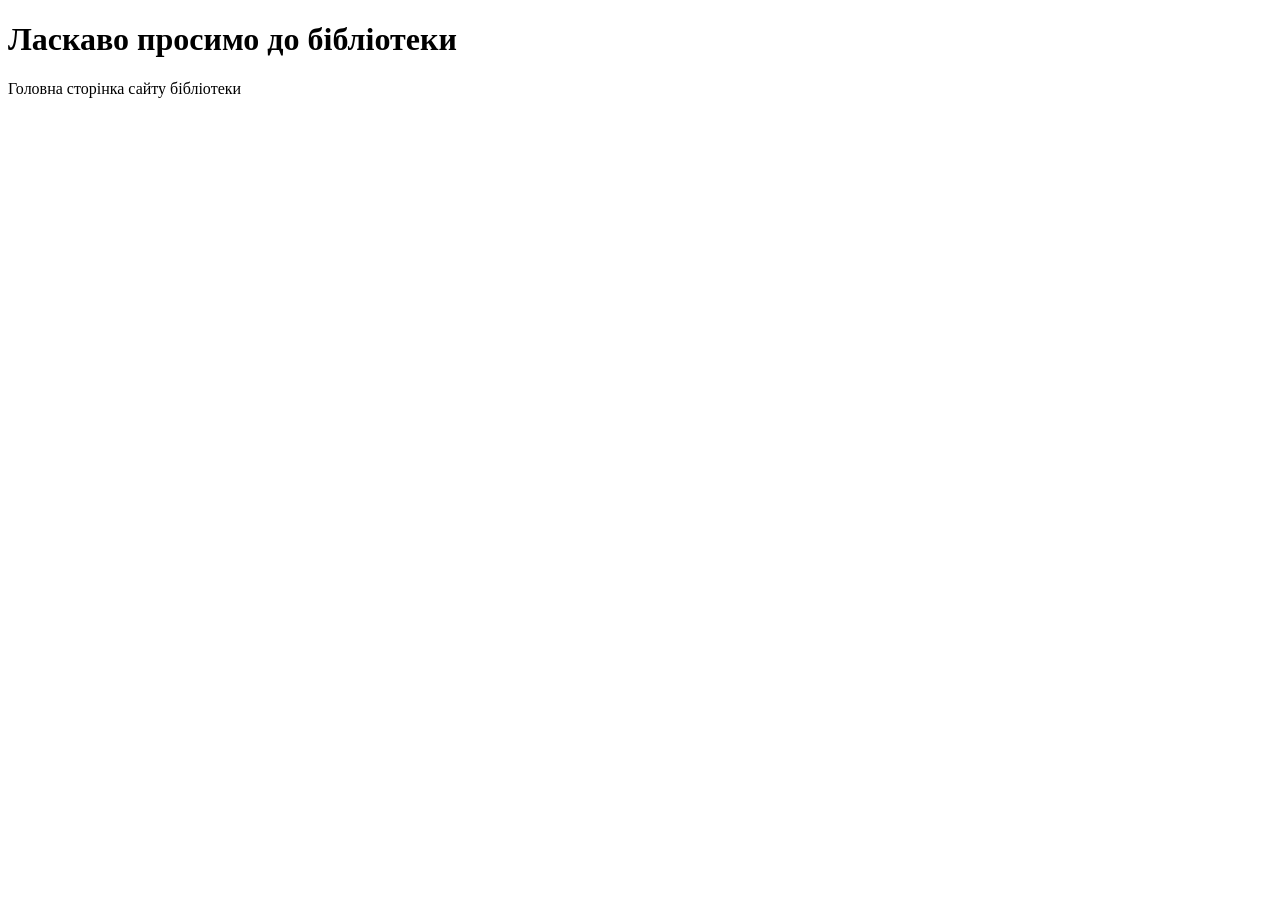
==== index.html @ f1819537 "Lab1" ====
<!DOCTYPE html>
<html lang="uk"></html>
<head>
    <meta charset="UTF-8">
    <title>Бібліотека</title>
    <meta name="author" content="Vlada Sakharova">
</head>
<body>
    <h1>Ласкаво просимо до бібліотеки</h1>
    <p>Головна сторінка сайту бібліотеки</p>

</body>
</html>
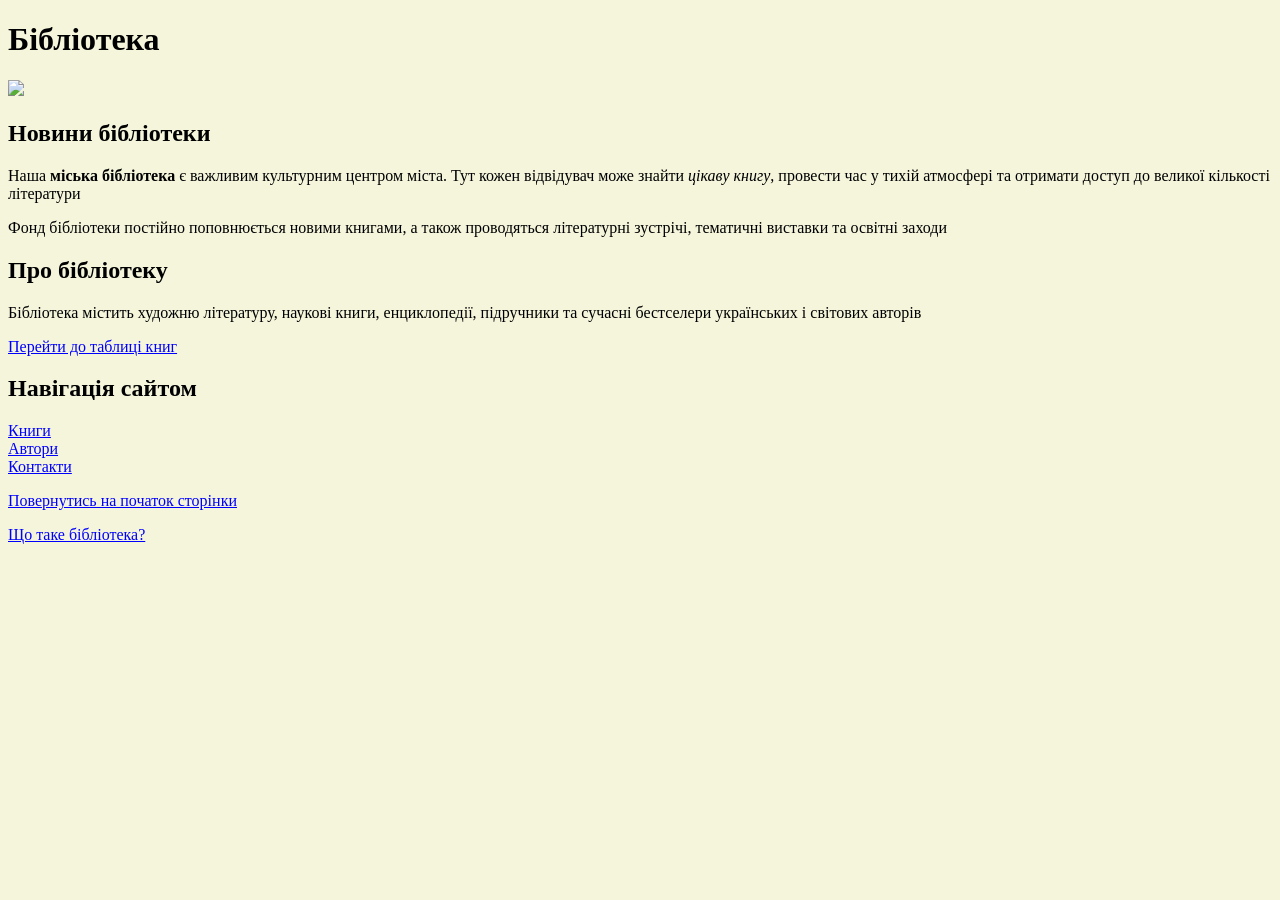
==== commit 4d1db28b: "Лабораторна робота №2" ====
--- a/index.html
+++ b/index.html
@@ -1,13 +1,39 @@
 <!DOCTYPE html>
-<html lang="uk"></html>
+<html>
 <head>
-    <meta charset="UTF-8">
-    <title>Бібліотека</title>
-    <meta name="author" content="Vlada Sakharova">
+<meta charset="UTF-8">
+<title>Бібліотека</title>
 </head>
-<body>
-    <h1>Ласкаво просимо до бібліотеки</h1>
-    <p>Головна сторінка сайту бібліотеки</p>
+
+<body bgcolor="#f5f5dc" link="blue" vlink="purple" alink="red">
+
+<h1 id="top">Бібліотека</h1>
+
+<img src="https://miro.medium.com/1*6Jp3vJWe7VFlFHZ9WhSJng.jpeg" width="600">
+
+<h2>Новини бібліотеки</h2>
+
+<p>Наша <b>міська бібліотека</b> є важливим культурним центром міста. Тут кожен відвідувач може знайти <i>цікаву книгу</i>, провести час у тихій атмосфері
+та отримати доступ до великої кількості літератури</p>
+
+<p>Фонд бібліотеки постійно поповнюється новими книгами, а також проводяться літературні зустрічі, тематичні виставки та освітні заходи</p>
+
+<h2 id="about">Про бібліотеку</h2>
+
+<p>Бібліотека містить художню літературу, наукові книги, енциклопедії, підручники та сучасні бестселери українських і світових авторів</p>
+
+<a href="books.html#tablebooks">Перейти до таблиці книг</a>
+
+<h2>Навігація сайтом</h2>
+
+<p>
+<a href="books.html">Книги</a><br>
+<a href="authors.html">Автори</a><br>
+<a href="contacts.html">Контакти</a>
+</p>
+
+<p><a href="#top">Повернутись на початок сторінки</a></p>
+<p><a href="https://uk.wikipedia.org/wiki/Бібліотека" target="_blank">Що таке бібліотека?</a></p>
 
 </body>
 </html>
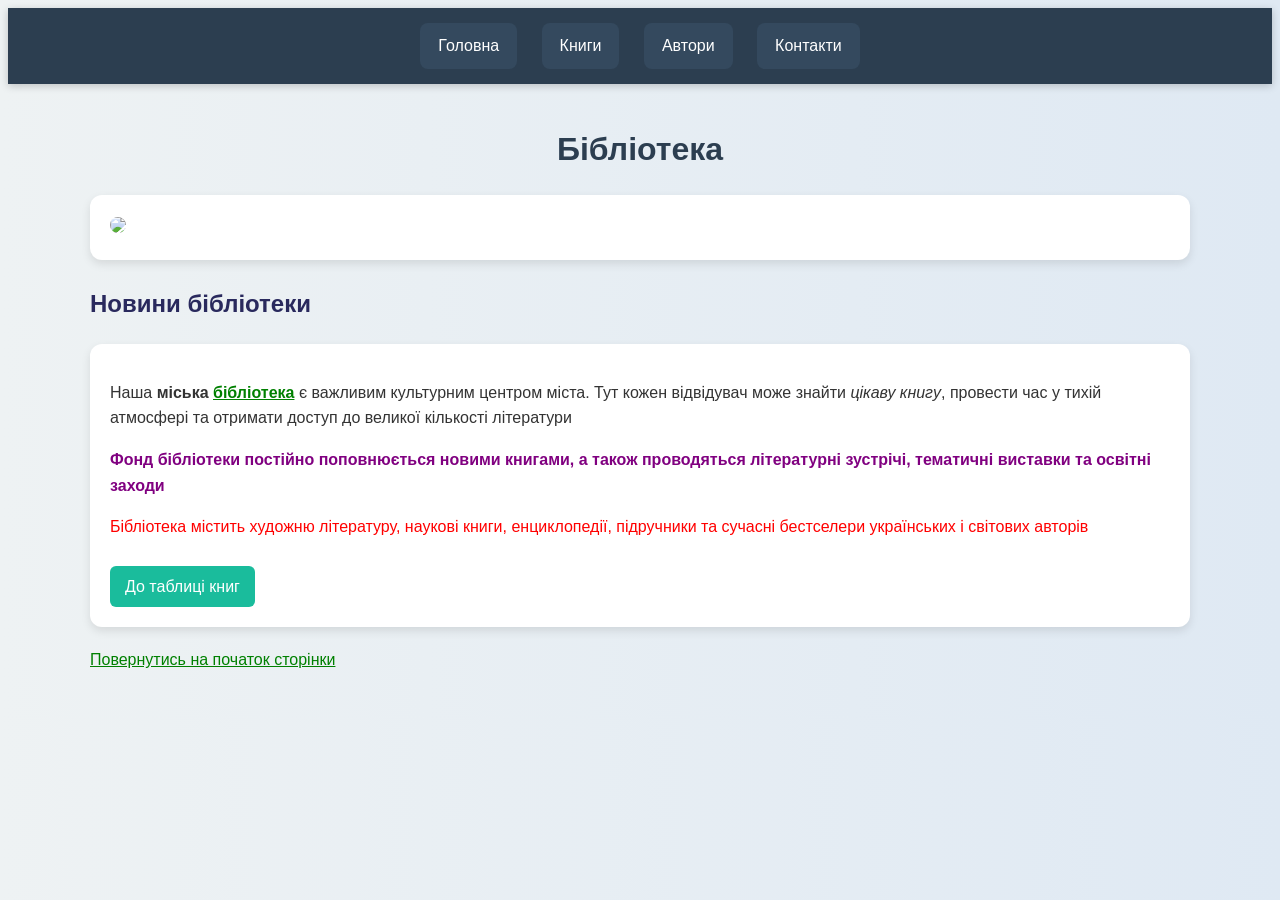
==== commit 80a79660: "Лабораторна робота №3" ====
--- a/index.html
+++ b/index.html
@@ -3,37 +3,43 @@
 <head>
 <meta charset="UTF-8">
 <title>Бібліотека</title>
+<link rel="stylesheet" href="style.css">
+
+<style>
+a {
+    color: green;
+}
+</style>
+
 </head>
 
-<body bgcolor="#f5f5dc" link="blue" vlink="purple" alink="red">
+<body link="blue" vlink="purple" alink="red">
+
+<div class="navbar">
+    <a href="index.html">Головна</a>
+    <a href="books.html">Книги</a>
+    <a href="authors.html">Автори</a>
+    <a href="contacts.html">Контакти</a>
+</div>
+
+<div class="container">
 
 <h1 id="top">Бібліотека</h1>
 
-<img src="https://miro.medium.com/1*6Jp3vJWe7VFlFHZ9WhSJng.jpeg" width="600">
+<div class="card">
+<img src="https://miro.medium.com/1*6Jp3vJWe7VFlFHZ9WhSJng.jpeg">
+</div>
 
 <h2>Новини бібліотеки</h2>
 
-<p>Наша <b>міська бібліотека</b> є важливим культурним центром міста. Тут кожен відвідувач може знайти <i>цікаву книгу</i>, провести час у тихій атмосфері
-та отримати доступ до великої кількості літератури</p>
-
-<p>Фонд бібліотеки постійно поповнюється новими книгами, а також проводяться літературні зустрічі, тематичні виставки та освітні заходи</p>
-
-<h2 id="about">Про бібліотеку</h2>
-
-<p>Бібліотека містить художню літературу, наукові книги, енциклопедії, підручники та сучасні бестселери українських і світових авторів</p>
-
-<a href="books.html#tablebooks">Перейти до таблиці книг</a>
-
-<h2>Навігація сайтом</h2>
-
-<p>
-<a href="books.html">Книги</a><br>
-<a href="authors.html">Автори</a><br>
-<a href="contacts.html">Контакти</a>
-</p>
+<div class="card">
+<p>Наша <b>міська <a href="https://uk.wikipedia.org/wiki/Бібліотека" target="_blank">бібліотека</a></b> є важливим культурним центром міста. Тут кожен відвідувач може знайти <i>цікаву книгу</i>, провести час у тихій атмосфері та отримати доступ до великої кількості літератури</p>
+<p style="color: purple; font-weight: bold;"> Фонд бібліотеки постійно поповнюється новими книгами, а також проводяться літературні зустрічі, тематичні виставки та освітні заходи</p>
+<p class="highlight">Бібліотека містить художню літературу, наукові книги, енциклопедії, підручники та сучасні бестселери українських і світових авторів</p>
+<a class="btn" href="books.html#tablebooks">До таблиці книг</a>
+</div>
 
 <p><a href="#top">Повернутись на початок сторінки</a></p>
-<p><a href="https://uk.wikipedia.org/wiki/Бібліотека" target="_blank">Що таке бібліотека?</a></p>
 
 </body>
 </html>
--- a/style.css
+++ b/style.css
@@ -0,0 +1,130 @@
+body {
+    font-family: 'Segoe UI', Arial, sans-serif;
+    background: linear-gradient(to right, #eef2f3, #dfe9f3);
+    color: #333;
+    line-height: 1.6;
+}
+
+.container {
+    width: 90%;
+    max-width: 1100px;
+    margin: auto;
+    padding: 20px;
+}
+/*Навігація*/
+.navbar {
+    background: #2c3e50;
+    padding: 15px;
+    text-align: center;
+    box-shadow: 0 2px 8px rgba(0,0,0,0.2);
+}
+
+.navbar a {
+    color: white;
+    text-decoration: none;
+    margin: 0 10px;
+    padding: 10px 18px;
+    background: #34495e;
+    border-radius: 8px;
+    transition: 0.3s;
+    display: inline-block;
+}
+
+.navbar a:hover {
+    background: #1abc9c;
+    transform: translateY(-2px);
+}
+/*Заголовки*/
+h1 {
+    text-align: center;
+    margin: 20px 0;
+    color: #2c3e50;
+}
+
+h2 {
+    margin-top: 25px;
+    color: #29295d;
+}
+
+.card {
+    background: white;
+    padding: 20px;
+    margin: 20px 0;
+    border-radius: 12px;
+    box-shadow: 0 4px 10px rgba(0,0,0,0.1);
+}
+
+img {
+    max-width: 100%;
+    border-radius: 10px;
+}
+
+a {
+    color: #2980b9;
+}
+
+a:hover {
+    color: #e74c3c;
+}
+
+ul, ol, dl {
+    margin: 15px 0;
+    padding-left: 20px;
+}
+
+ul {
+    list-style: square;
+}
+
+ol {
+    list-style: upper-roman;
+}
+
+#tablebooks {
+    color: rgb(60, 25, 74);
+}
+/*Таблиці*/
+table {
+    width: 100%;
+    border-collapse: collapse;
+    margin-top: 20px;
+    background: white;
+    border-radius: 10px;
+    overflow: hidden;
+}
+
+th {
+    background: #3498db;
+    color: white;
+    padding: 10px;
+}
+
+td {
+    padding: 10px;
+    text-align: center;
+}
+
+tr:nth-child(even) {
+    background: #f2f2f2;
+}
+
+/*Кнопки*/
+.btn {
+    display: inline-block;
+    margin-top: 10px;
+    padding: 8px 15px;
+    background: #1abc9c;
+    color: white;
+    border-radius: 6px;
+    text-decoration: none;
+    transition: 0.3s;
+}
+
+.btn:hover {
+    background: #16a085;
+}
+
+/*Important*/
+.highlight {
+    color: red !important;
+}
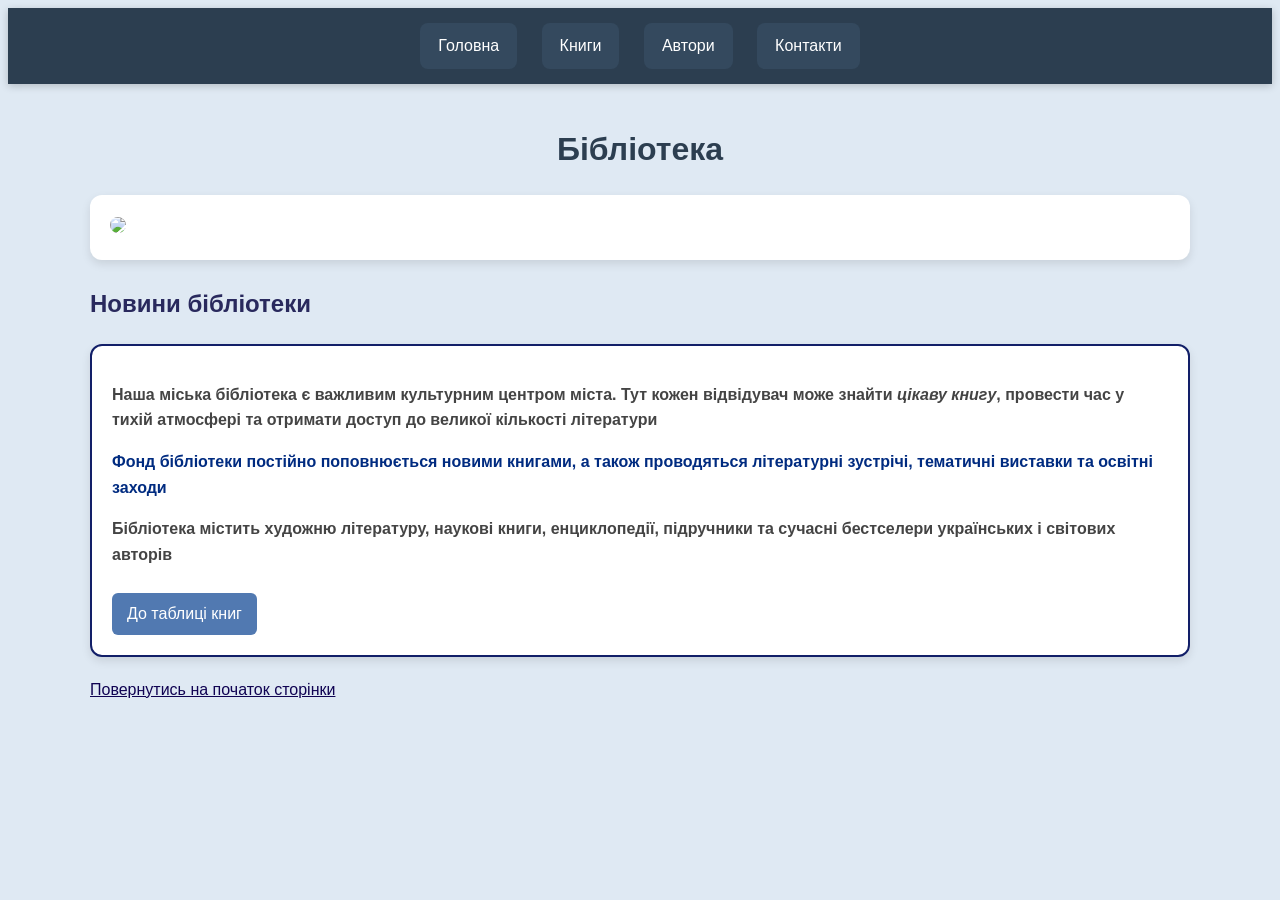
==== commit b8bc275b: "Лабораторна робота №4" ====
--- a/index.html
+++ b/index.html
@@ -7,13 +7,13 @@
 
 <style>
 a {
-    color: green;
+    color: rgb(16, 3, 82);
 }
 </style>
 
 </head>
 
-<body link="blue" vlink="purple" alink="red">
+<body>
 
 <div class="navbar">
     <a href="index.html">Головна</a>
@@ -33,9 +33,9 @@
 <h2>Новини бібліотеки</h2>
 
 <div class="card">
-<p>Наша <b>міська <a href="https://uk.wikipedia.org/wiki/Бібліотека" target="_blank">бібліотека</a></b> є важливим культурним центром міста. Тут кожен відвідувач може знайти <i>цікаву книгу</i>, провести час у тихій атмосфері та отримати доступ до великої кількості літератури</p>
-<p style="color: purple; font-weight: bold;"> Фонд бібліотеки постійно поповнюється новими книгами, а також проводяться літературні зустрічі, тематичні виставки та освітні заходи</p>
-<p class="highlight">Бібліотека містить художню літературу, наукові книги, енциклопедії, підручники та сучасні бестселери українських і світових авторів</p>
+<p>Наша <b>міська бібліотека</b> є важливим культурним центром міста. Тут кожен відвідувач може знайти <i>цікаву книгу</i>, провести час у тихій атмосфері та отримати доступ до великої кількості літератури</p>
+<p style="color: rgb(0, 43, 128); font-weight: bold;"> Фонд бібліотеки постійно поповнюється новими книгами, а також проводяться літературні зустрічі, тематичні виставки та освітні заходи</p>
+<p>Бібліотека містить художню літературу, наукові книги, енциклопедії, підручники та сучасні бестселери українських і світових авторів</p>
 <a class="btn" href="books.html#tablebooks">До таблиці книг</a>
 </div>
 
--- a/style.css
+++ b/style.css
@@ -1,6 +1,6 @@
 body {
     font-family: 'Segoe UI', Arial, sans-serif;
-    background: linear-gradient(to right, #eef2f3, #dfe9f3);
+    background: #dfe9f3;
     color: #333;
     line-height: 1.6;
 }
@@ -31,7 +31,7 @@
 }
 
 .navbar a:hover {
-    background: #1abc9c;
+    background: #8bd8f7;
     transform: translateY(-2px);
 }
 /*Заголовки*/
@@ -64,7 +64,7 @@
 }
 
 a:hover {
-    color: #e74c3c;
+    color: #150d46;
 }
 
 ul, ol, dl {
@@ -81,7 +81,7 @@
 }
 
 #tablebooks {
-    color: rgb(60, 25, 74);
+    color: rgb(24, 10, 74);
 }
 /*Таблиці*/
 table {
@@ -113,7 +113,7 @@
     display: inline-block;
     margin-top: 10px;
     padding: 8px 15px;
-    background: #1abc9c;
+    background: #5179b1;
     color: white;
     border-radius: 6px;
     text-decoration: none;
@@ -121,10 +121,24 @@
 }
 
 .btn:hover {
-    background: #16a085;
+    background: #3cb3d7;
 }
 
 /*Important*/
 .highlight {
     color: red !important;
-}+}
+
+.card p {
+    font-size: 16px;
+    font-weight: bold;
+    color: #444;
+}
+
+.card > table {
+    box-shadow: 0 0 10px rgba(0,0,0,0.5);
+}
+
+h2 + .card {
+    border: 2px solid #121f68;
+}
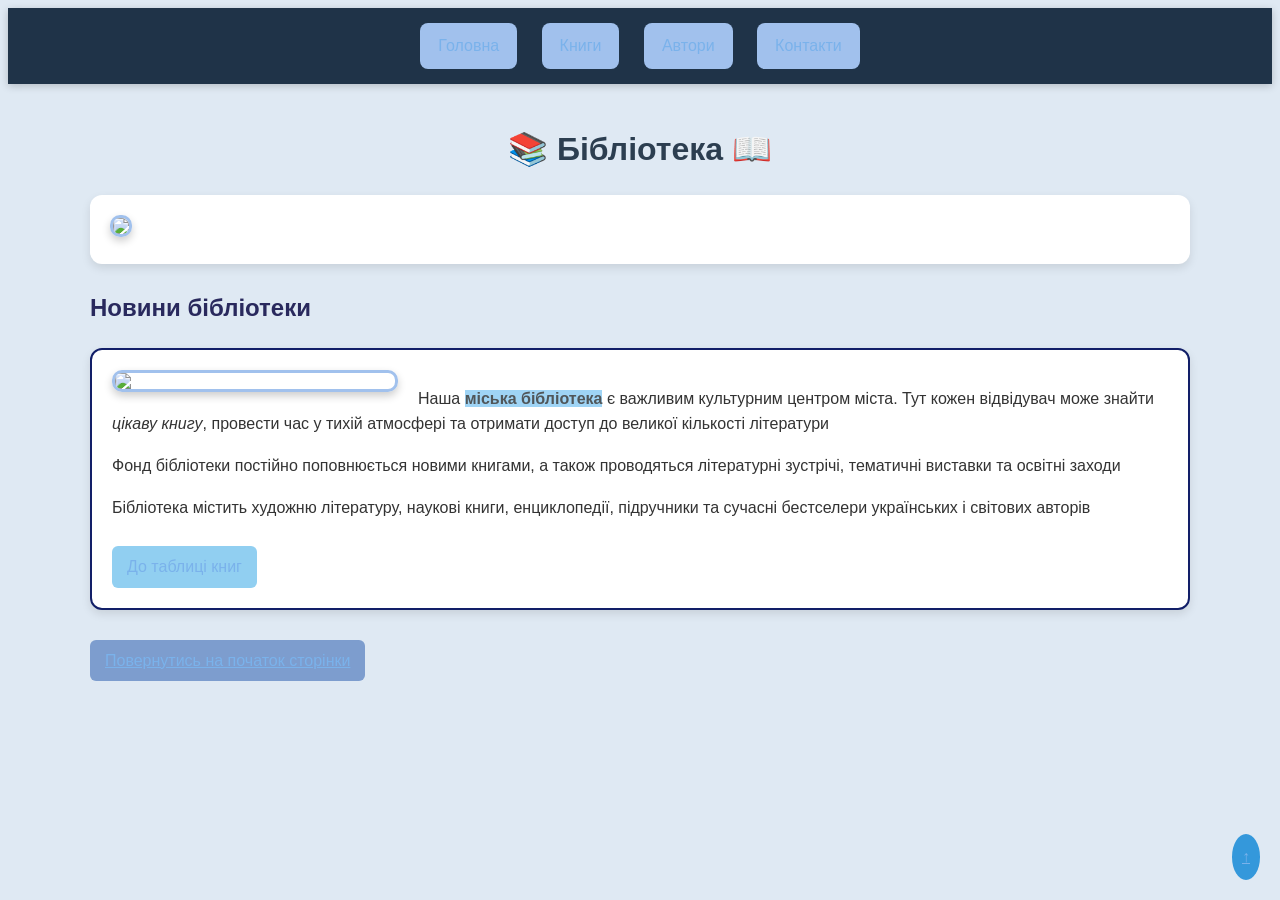
==== commit 2236b231: "Лабораторна робота №5" ====
--- a/index.html
+++ b/index.html
@@ -4,13 +4,6 @@
 <meta charset="UTF-8">
 <title>Бібліотека</title>
 <link rel="stylesheet" href="style.css">
-
-<style>
-a {
-    color: rgb(16, 3, 82);
-}
-</style>
-
 </head>
 
 <body>
@@ -32,14 +25,16 @@
 
 <h2>Новини бібліотеки</h2>
 
-<div class="card">
-<p>Наша <b>міська бібліотека</b> є важливим культурним центром міста. Тут кожен відвідувач може знайти <i>цікаву книгу</i>, провести час у тихій атмосфері та отримати доступ до великої кількості літератури</p>
-<p style="color: rgb(0, 43, 128); font-weight: bold;"> Фонд бібліотеки постійно поповнюється новими книгами, а також проводяться літературні зустрічі, тематичні виставки та освітні заходи</p>
+<div class="card clearfix">
+<img class="float-img" src="https://images2.minutemediacdn.com/image/upload/c_fill,w_1200,ar_1:1,f_auto,q_auto,g_auto/shape/cover/sport/istock-157382617-d50ca7ad2b9932f4477247a3ff49e1a2.jpg">
+<p>Наша <b><span class="accent">міська бібліотека</span></b> є важливим культурним центром міста. Тут кожен відвідувач може знайти <i>цікаву книгу</i>, провести час у тихій атмосфері та отримати доступ до великої кількості літератури</p>
+<p>Фонд бібліотеки постійно поповнюється новими книгами, а також проводяться літературні зустрічі, тематичні виставки та освітні заходи</p>
 <p>Бібліотека містить художню літературу, наукові книги, енциклопедії, підручники та сучасні бестселери українських і світових авторів</p>
 <a class="btn" href="books.html#tablebooks">До таблиці книг</a>
 </div>
 
-<p><a href="#top">Повернутись на початок сторінки</a></p>
+<p class="btn"><a href="#top">Повернутись на початок сторінки</a></p>
+<a href="#top" class="to-top">↑</a>
 
 </body>
 </html>
--- a/style.css
+++ b/style.css
@@ -13,10 +13,13 @@
 }
 /*Навігація*/
 .navbar {
-    background: #2c3e50;
+    background: #1f3348;
     padding: 15px;
     text-align: center;
     box-shadow: 0 2px 8px rgba(0,0,0,0.2);
+    position: sticky;
+    top: 0;
+    z-index: 1000;
 }
 
 .navbar a {
@@ -24,7 +27,7 @@
     text-decoration: none;
     margin: 0 10px;
     padding: 10px 18px;
-    background: #34495e;
+    background: #a1c1ed;
     border-radius: 8px;
     transition: 0.3s;
     display: inline-block;
@@ -57,14 +60,6 @@
 img {
     max-width: 100%;
     border-radius: 10px;
-}
-
-a {
-    color: #2980b9;
-}
-
-a:hover {
-    color: #150d46;
 }
 
 ul, ol, dl {
@@ -113,7 +108,7 @@
     display: inline-block;
     margin-top: 10px;
     padding: 8px 15px;
-    background: #5179b1;
+    background: #91cff1;
     color: white;
     border-radius: 6px;
     text-decoration: none;
@@ -129,16 +124,78 @@
     color: red !important;
 }
 
-.card p {
-    font-size: 16px;
-    font-weight: bold;
-    color: #444;
+/*ЛР4*/
+.card img {
+    border: 3px solid #a1c1ed;
+    box-shadow: 0 4px 8px rgba(0,0,0,0.2);
 }
 
 .card > table {
     box-shadow: 0 0 10px rgba(0,0,0,0.5);
 }
 
+.container > .btn{
+    background: #7d9dce;
+    color: white;
+}
+
 h2 + .card {
     border: 2px solid #121f68;
 }
+
+/*ЛР5*/
+a:visited {
+    color: #443e46;
+}
+
+a:link {
+    color: #7ab2eb;
+}
+
+a:hover {
+    color: #150d46;
+}
+
+a:active {
+    color: red;
+}
+
+.card p:first-child {
+    color: #150c69;
+}
+
+h1::before {
+    content: "📚 ";
+}
+
+h1::after {
+    content: " 📖";
+}
+
+.accent {
+    color: #505659;
+    background-color: #9fd4f5;
+    font-weight: bold;
+}
+
+.float-img {
+    float: left;
+    width: 280px;
+    margin: 0 20px 10px 0;
+    border-radius: 10px;
+}
+  
+.clearfix::after {
+    content: "";
+    display: block;
+    clear: both;
+}
+.to-top {
+    position: fixed;
+    bottom: 20px;
+    right: 20px;
+    background: #3498db;
+    color: white;
+    padding: 10px;
+    border-radius: 50%;
+}
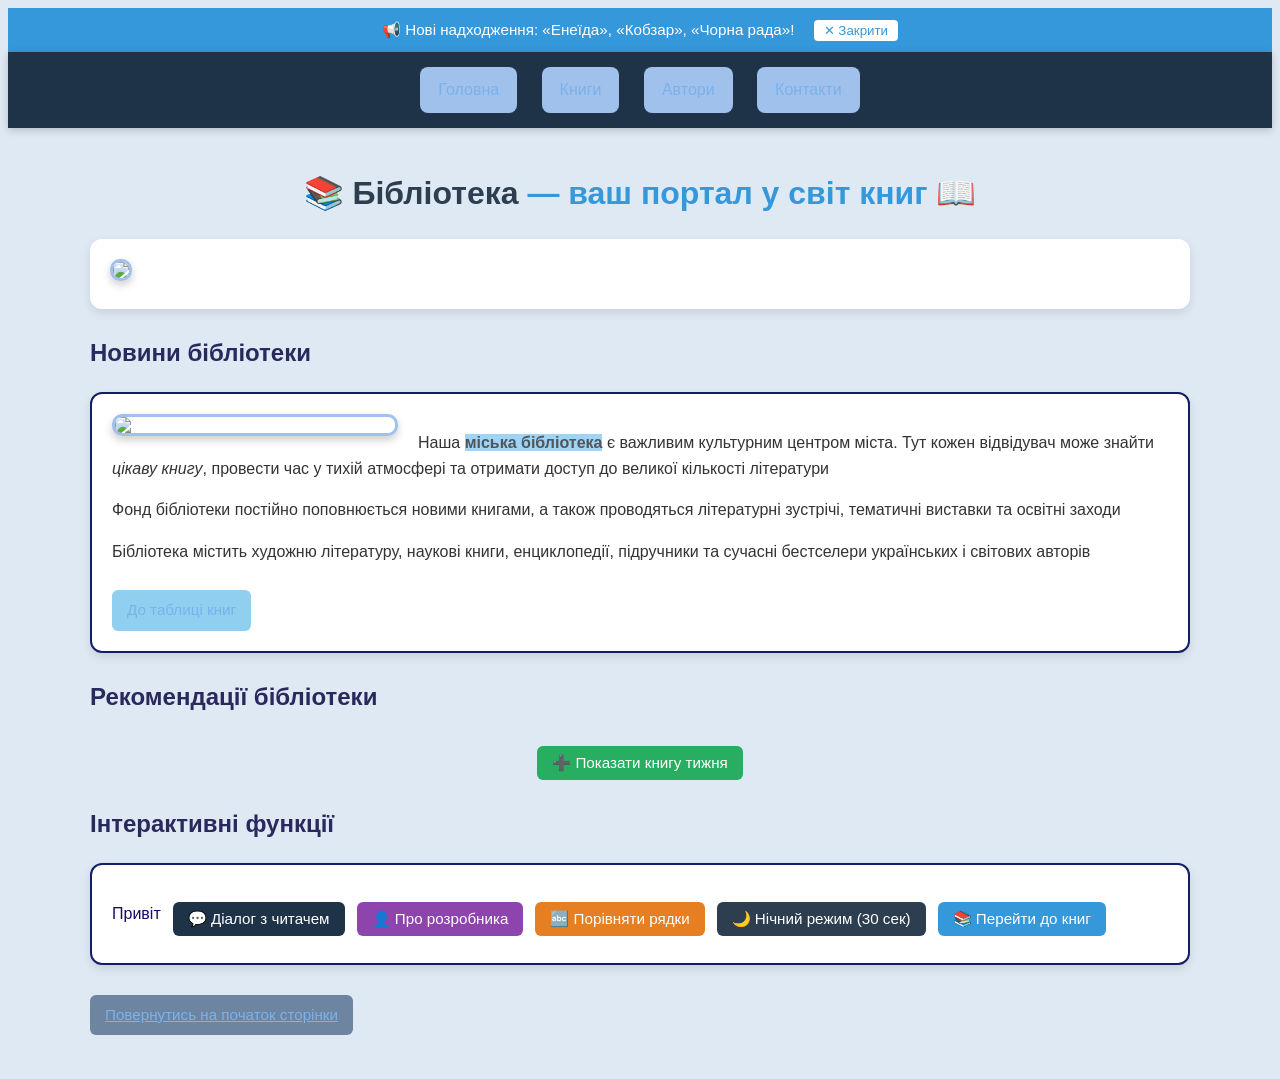
==== commit fa5a60e2: "Лабораторна роббота №6" ====
--- a/index.html
+++ b/index.html
@@ -4,20 +4,38 @@
 <meta charset="UTF-8">
 <title>Бібліотека</title>
 <link rel="stylesheet" href="style.css">
+<script>
+    window.addEventListener("DOMContentLoaded", function () {
+        setTimeout(function () {
+            alert("👋 Ласкаво просимо до нашої бібліотеки!\nТут ви знайдете найкращі книги для душі й розвитку");
+        }, 300);
+        demonstrateDOMProperties();
+        addPar ();
+    });
+    
+</script>
 </head>
 
 <body>
 
+<div id="notice-banner" style="background:#3498db; color:white; text-align:center; padding:10px; font-size:0.95em;">
+        📢 Нові надходження: «Енеїда», «Кобзар», «Чорна рада»!
+    <button onclick="removeNotice()" style="margin-left:15px; background:white; color:#3498db; border:none; border-radius:4px; padding:3px 10px; cursor:pointer;">✕ Закрити</button>
+</div>
+    
+<div id="bg-countdown" style="display:none; background:#0f3460; color:#8bd8f7; text-align:center; padding:8px; font-size:0.9em;"></div>
+    
 <div class="navbar">
     <a href="index.html">Головна</a>
     <a href="books.html">Книги</a>
     <a href="authors.html">Автори</a>
     <a href="contacts.html">Контакти</a>
 </div>
+    
 
 <div class="container">
 
-<h1 id="top">Бібліотека</h1>
+<h1 id="main-heading">Бібліотека</h1>
 
 <div class="card">
 <img src="https://miro.medium.com/1*6Jp3vJWe7VFlFHZ9WhSJng.jpeg">
@@ -33,8 +51,24 @@
 <a class="btn" href="books.html#tablebooks">До таблиці книг</a>
 </div>
 
-<p class="btn"><a href="#top">Повернутись на початок сторінки</a></p>
-<a href="#top" class="to-top">↑</a>
+<h2>Рекомендації бібліотеки</h2>
+<div class="dynamic-section" id="dynamic-section"></div>
+<div style="text-align:center; margin-bottom:20px;">
+    <button id="add-content-btn" class="btn" onclick="addDynamicContent()" style="background:#27ae60;">➕ Показати книгу тижня</button>
+</div>
 
+<h2>Інтерактивні функції</h2>
+<div class="card" id="intcard" style="display:flex; flex-wrap:wrap; gap:12px; align-items:center;">
+    <button class="btn" onclick="dialogWithUser()" style="background:#1f3348;">💬 Діалог з читачем</button>
+    <button class="btn" onclick="showDeveloperInfo('Сахарова','Владислава')" style="background:#8e44ad;">👤 Про розробника</button>
+    <button class="btn" onclick="compareStrings('Класична література','Детективи')" style="background:#e67e22;">🔤 Порівняти рядки</button>
+    <button class="btn" onclick="changeBgFor30Sec()" style="background:#2c3e50;">🌙 Нічний режим (30 сек)</button>
+    <button class="btn" onclick="location.href='books.html'" style="background:#3498db;">📚 Перейти до книг</button>
+</div>
+
+<p class="btn" style="background: #6e85a2;"><a href="#main-heading">Повернутись на початок сторінки</a></p>
+</div>
+
+<script src="script.js"></script>
 </body>
 </html>
--- a/style.css
+++ b/style.css
@@ -55,6 +55,12 @@
     margin: 20px 0;
     border-radius: 12px;
     box-shadow: 0 4px 10px rgba(0,0,0,0.1);
+    overflow: hidden;
+    box-sizing: border-box;
+}
+
+.card h3:first-child {
+    margin-top: 0;
 }
 
 img {
@@ -113,6 +119,9 @@
     border-radius: 6px;
     text-decoration: none;
     transition: 0.3s;
+    border: none;        
+    cursor: pointer;     
+    font-size: 0.95em;
 }
 
 .btn:hover {
@@ -198,4 +207,8 @@
     color: white;
     padding: 10px;
     border-radius: 50%;
+}
+@keyframes fadeIn {
+    from { opacity: 0; transform: translateY(8px); }
+    to   { opacity: 1; transform: translateY(0); }
 }
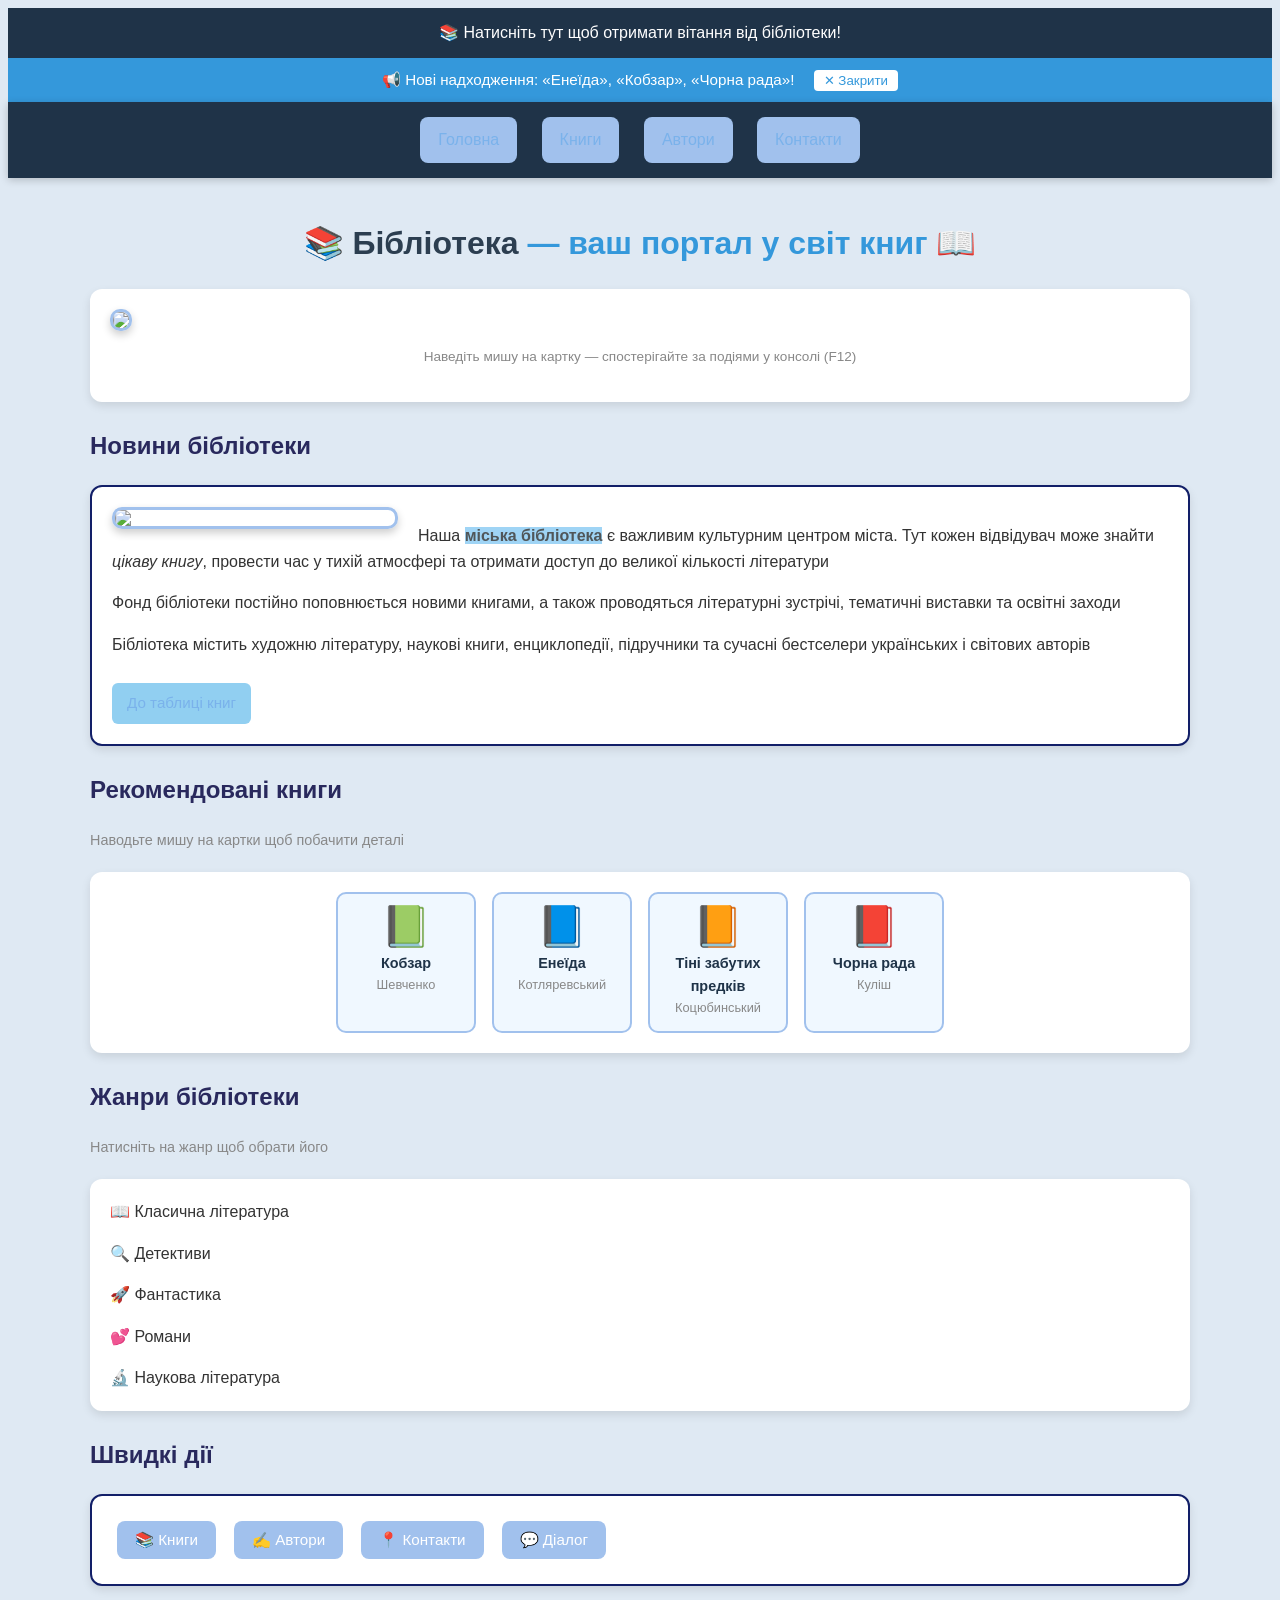
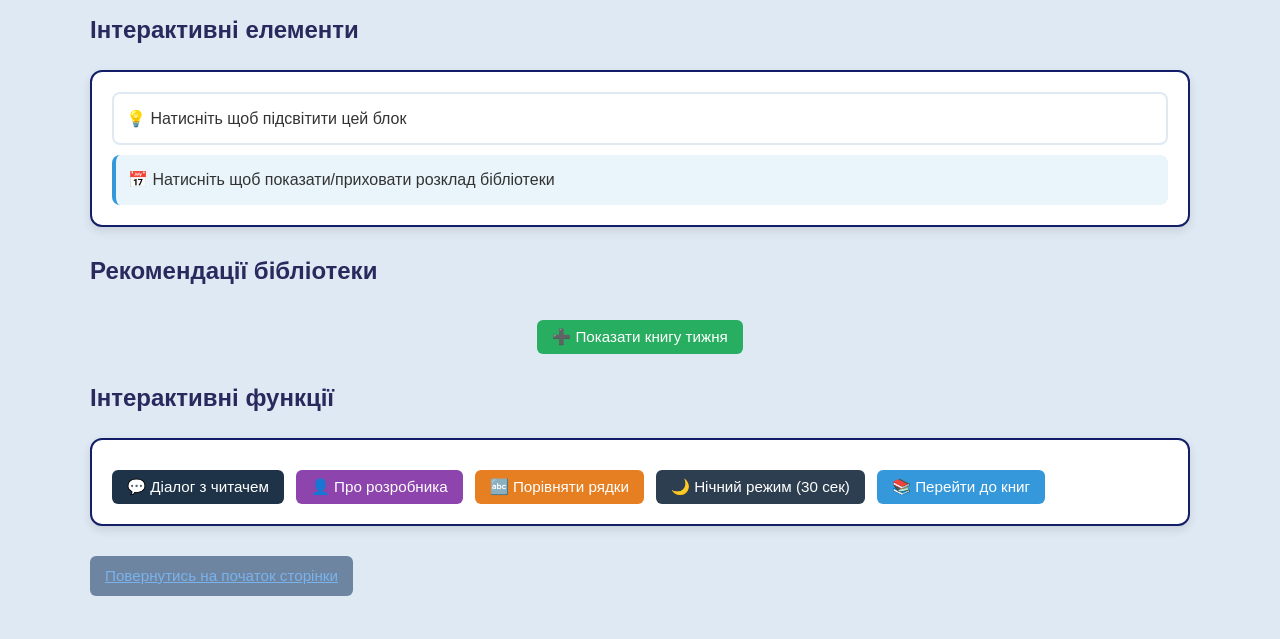
==== commit 08f0d9d0: "Лабораторна робота №8" ====
--- a/index.html
+++ b/index.html
@@ -4,51 +4,151 @@
 <meta charset="UTF-8">
 <title>Бібліотека</title>
 <link rel="stylesheet" href="style.css">
-<script>
-    window.addEventListener("DOMContentLoaded", function () {
-        setTimeout(function () {
-            alert("👋 Ласкаво просимо до нашої бібліотеки!\nТут ви знайдете найкращі книги для душі й розвитку");
-        }, 300);
-        demonstrateDOMProperties();
-        addPar ();
-    });
-    
-</script>
+<style>
+    .behavior-highlight {
+        background: #fff3cd !important;
+        border-left: 4px solid #f0ad4e !important;
+        transition: background 0.3s;
+    }
+    #welcome-banner {
+        background: #1f3348;
+        color: white;
+        text-align: center;
+        padding: 12px;
+        font-size: 1em;
+        cursor: pointer;
+        transition: background 0.4s;
+    }
+    .quick-menu-btn {
+        padding: 10px 18px;
+        margin: 5px;
+        border: none;
+        border-radius: 8px;
+        background: #a1c1ed;
+        color: white;
+        font-size: 0.95em;
+        cursor: pointer;
+        transition: 0.3s;
+        font-family: 'Segoe UI', Arial, sans-serif;
+    }
+    .quick-menu-btn:hover {
+        background: #3498db;
+        transform: translateY(-2px);
+    }
+</style>
 </head>
-
 <body>
 
+
+<div id="welcome-banner" onclick="handleBannerClick()">
+    📚 Натисніть тут щоб отримати вітання від бібліотеки!
+</div>
+
 <div id="notice-banner" style="background:#3498db; color:white; text-align:center; padding:10px; font-size:0.95em;">
-        📢 Нові надходження: «Енеїда», «Кобзар», «Чорна рада»!
+    📢 Нові надходження: «Енеїда», «Кобзар», «Чорна рада»!
     <button onclick="removeNotice()" style="margin-left:15px; background:white; color:#3498db; border:none; border-radius:4px; padding:3px 10px; cursor:pointer;">✕ Закрити</button>
 </div>
-    
+
 <div id="bg-countdown" style="display:none; background:#0f3460; color:#8bd8f7; text-align:center; padding:8px; font-size:0.9em;"></div>
-    
+
 <div class="navbar">
     <a href="index.html">Головна</a>
     <a href="books.html">Книги</a>
     <a href="authors.html">Автори</a>
     <a href="contacts.html">Контакти</a>
 </div>
-    
 
 <div class="container">
-
 <h1 id="main-heading">Бібліотека</h1>
-
+<div class="card" id="library-main-card">
+    <img src="https://miro.medium.com/1*6Jp3vJWe7VFlFHZ9WhSJng.jpeg">
+    <p style="text-align:center; color:#888; font-size:0.85em; margin-top:8px;">Наведіть мишу на картку — спостерігайте за подіями у консолі (F12)</p>
+</div>
+
+<h2>Новини бібліотеки</h2>
+<div class="card clearfix">
+    <img class="float-img" src="https://images2.minutemediacdn.com/image/upload/c_fill,w_1200,ar_1:1,f_auto,q_auto,g_auto/shape/cover/sport/istock-157382617-d50ca7ad2b9932f4477247a3ff49e1a2.jpg">
+    <p>Наша <b><span class="accent">міська бібліотека</span></b> є важливим культурним центром міста. Тут кожен відвідувач може знайти <i>цікаву книгу</i>, провести час у тихій атмосфері та отримати доступ до великої кількості літератури</p>
+    <p>Фонд бібліотеки постійно поповнюється новими книгами, а також проводяться літературні зустрічі, тематичні виставки та освітні заходи</p>
+    <p>Бібліотека містить художню літературу, наукові книги, енциклопедії, підручники та сучасні бестселери українських і світових авторів</p>
+    <a class="btn" href="books.html#tablebooks">До таблиці книг</a>
+</div>
+
+<!-- mouseover/mouseout з event.target та event.relatedTarget -->
+<h2>Рекомендовані книги</h2>
+<p style="color:#888; font-size:0.9em; margin-bottom:5px;">Наводьте мишу на картки щоб побачити деталі</p>
+<div id="books-hover-section" style="display:flex; flex-wrap:wrap; gap:16px; justify-content:center; padding:20px; background:white; border-radius:12px; box-shadow:0 4px 10px rgba(0,0,0,0.1); margin:20px 0;">
+
+    <div class="book-hover-card" data-title="Кобзар" data-author="Тарас Шевченко" data-genre="Поезія" data-year="1840"
+         style="width:140px; min-height:120px; padding:12px; border-radius:10px; background:#f0f8ff; border:2px solid #a1c1ed; cursor:pointer; text-align:center; box-sizing:border-box;">
+        <div style="font-size:2.5em; line-height:1;">📗</div>
+        <div style="font-weight:bold; font-size:0.9em; color:#1f3348; margin-top:6px;">Кобзар</div>
+        <div style="font-size:0.8em; color:#888;">Шевченко</div>
+    </div>
+
+    <div class="book-hover-card" data-title="Енеїда" data-author="Іван Котляревський" data-genre="Поема" data-year="1798"
+         style="width:140px; min-height:120px; padding:12px; border-radius:10px; background:#f0f8ff; border:2px solid #a1c1ed; cursor:pointer; text-align:center; box-sizing:border-box;">
+        <div style="font-size:2.5em; line-height:1;">📘</div>
+        <div style="font-weight:bold; font-size:0.9em; color:#1f3348; margin-top:6px;">Енеїда</div>
+        <div style="font-size:0.8em; color:#888;">Котляревський</div>
+    </div>
+
+    <div class="book-hover-card" data-title="Тіні забутих предків" data-author="Михайло Коцюбинський" data-genre="Повість" data-year="1911"
+         style="width:140px; min-height:120px; padding:12px; border-radius:10px; background:#f0f8ff; border:2px solid #a1c1ed; cursor:pointer; text-align:center; box-sizing:border-box;">
+        <div style="font-size:2.5em; line-height:1;">📙</div>
+        <div style="font-weight:bold; font-size:0.9em; color:#1f3348; margin-top:6px;">Тіні забутих предків</div>
+        <div style="font-size:0.8em; color:#888;">Коцюбинський</div>
+    </div>
+
+    <div class="book-hover-card" data-title="Чорна рада" data-author="Пантелеймон Куліш" data-genre="Роман" data-year="1857"
+         style="width:140px; min-height:120px; padding:12px; border-radius:10px; background:#f0f8ff; border:2px solid #a1c1ed; cursor:pointer; text-align:center; box-sizing:border-box;">
+        <div style="font-size:2.5em; line-height:1;">📕</div>
+        <div style="font-weight:bold; font-size:0.9em; color:#1f3348; margin-top:6px;">Чорна рада</div>
+        <div style="font-size:0.8em; color:#888;">Куліш</div>
+    </div>
+
+</div>
+
+<!-- Інформаційна панель що оновлюється при mouseover/mouseout -->
+<div id="book-info-panel" style="display:none; margin-top:-10px; margin-bottom:20px; padding:14px; background:#eaf4fb; border-left:4px solid #3498db; border-radius:8px;">
+    <span id="book-info-text" style="color:#1f3348; font-size:0.95em;"></span>
+    <span id="related-target-info" style="color:#888; font-size:0.82em; display:block; margin-top:4px;"></span>
+</div>
+
+<h2>Жанри бібліотеки</h2>
+<p style="color:#888; font-size:0.9em; margin-bottom:5px;">Натисніть на жанр щоб обрати його</p>
+<ul id="genre-list" class="card" style="list-style:none; padding:10px; cursor:pointer;">
+    <li style="padding:6px 10px;" data-genre="classic">📖 Класична література</li>
+    <li style="padding:6px 10px;" data-genre="detective">🔍 Детективи</li>
+    <li style="padding:6px 10px;" data-genre="fantasy">🚀 Фантастика</li>
+    <li style="padding:6px 10px;" data-genre="romance">💕 Романи</li>
+    <li style="padding:6px 10px;" data-genre="science">🔬 Наукова література</li>
+</ul>
+
+<h2>Швидкі дії</h2>
+<div id="quick-menu" class="card" style="display:flex; flex-wrap:wrap; gap:8px;">
+    <button class="quick-menu-btn" data-action="showBooks">📚 Книги</button>
+    <button class="quick-menu-btn" data-action="showAuthors">✍️ Автори</button>
+    <button class="quick-menu-btn" data-action="showContacts">📍 Контакти</button>
+    <button class="quick-menu-btn" data-action="showDialog">💬 Діалог</button>
+</div>
+
+<h2>Інтерактивні елементи</h2>
 <div class="card">
-<img src="https://miro.medium.com/1*6Jp3vJWe7VFlFHZ9WhSJng.jpeg">
-</div>
-
-<h2>Новини бібліотеки</h2>
-
-<div class="card clearfix">
-<img class="float-img" src="https://images2.minutemediacdn.com/image/upload/c_fill,w_1200,ar_1:1,f_auto,q_auto,g_auto/shape/cover/sport/istock-157382617-d50ca7ad2b9932f4477247a3ff49e1a2.jpg">
-<p>Наша <b><span class="accent">міська бібліотека</span></b> є важливим культурним центром міста. Тут кожен відвідувач може знайти <i>цікаву книгу</i>, провести час у тихій атмосфері та отримати доступ до великої кількості літератури</p>
-<p>Фонд бібліотеки постійно поповнюється новими книгами, а також проводяться літературні зустрічі, тематичні виставки та освітні заходи</p>
-<p>Бібліотека містить художню літературу, наукові книги, енциклопедії, підручники та сучасні бестселери українських і світових авторів</p>
-<a class="btn" href="books.html#tablebooks">До таблиці книг</a>
+    <div data-behavior="highlight"
+         style="padding:12px; border-radius:8px; cursor:pointer; margin-bottom:10px; border:2px solid #dfe9f3;">
+        💡 Натисніть щоб підсвітити цей блок 
+    </div>
+    <div data-behavior="expand"
+         data-target="hidden-schedule"
+         style="padding:12px; background:#eaf4fb; border-radius:8px; cursor:pointer; border-left:4px solid #3498db;">
+        📅 Натисніть щоб показати/приховати розклад бібліотеки 
+    </div>
+    <div id="hidden-schedule" style="display:none; margin-top:12px; padding:12px; background:#f8f9fa; border-radius:8px;">
+        <p><b>Пн–Пт:</b> 09:00 — 19:00</p>
+        <p><b>Субота:</b> 10:00 — 16:00</p>
+        <p><b>Неділя:</b> вихідний</p>
+    </div>
 </div>
 
 <h2>Рекомендації бібліотеки</h2>
@@ -58,17 +158,77 @@
 </div>
 
 <h2>Інтерактивні функції</h2>
-<div class="card" id="intcard" style="display:flex; flex-wrap:wrap; gap:12px; align-items:center;">
+<div class="card" style="display:flex; flex-wrap:wrap; gap:12px; align-items:center;">
     <button class="btn" onclick="dialogWithUser()" style="background:#1f3348;">💬 Діалог з читачем</button>
     <button class="btn" onclick="showDeveloperInfo('Сахарова','Владислава')" style="background:#8e44ad;">👤 Про розробника</button>
-    <button class="btn" onclick="compareStrings('Класична література','Детективи')" style="background:#e67e22;">🔤 Порівняти рядки</button>
+    <button class="btn" onclick="compareStrings()" style="background:#e67e22;">🔤 Порівняти рядки</button>
     <button class="btn" onclick="changeBgFor30Sec()" style="background:#2c3e50;">🌙 Нічний режим (30 сек)</button>
     <button class="btn" onclick="location.href='books.html'" style="background:#3498db;">📚 Перейти до книг</button>
 </div>
 
-<p class="btn" style="background: #6e85a2;"><a href="#main-heading">Повернутись на початок сторінки</a></p>
+<p class="btn" style="background:#6e85a2;"><a href="#main-heading">Повернутись на початок сторінки</a></p>
 </div>
 
 <script src="script.js"></script>
+<script>
+    /**
+     * Обробник через атрибут onclick
+     * Викликається при кліку на #welcome-banner.
+     */
+    function handleBannerClick() {
+        const banner = document.getElementById("welcome-banner");
+        banner.style.background = "#27ae60";
+        banner.textContent = "🎉 Дякуємо що залишились з нами! Гарного читання.";
+    }
+
+
+// mouseover та mouseout з event.target і event.relatedTarget
+const hoverSection = document.getElementById("books-hover-section");
+if (hoverSection) {
+
+    hoverSection.addEventListener("mouseover", function(event) {
+        const card = event.target.closest(".book-hover-card");
+        if (!card) return;
+
+        card.style.background = "#3498db";
+        card.style.borderColor = "#1f3348";
+        card.style.boxShadow = "0 8px 20px rgba(52,152,219,0.4)";
+        card.querySelectorAll("div").forEach(d => d.style.color = "white");
+
+        // Показуємо інформаційну панель
+        const panel = document.getElementById("book-info-panel");
+        const infoText = document.getElementById("book-info-text");
+        const relatedInfo = document.getElementById("related-target-info");
+
+        panel.style.display = "block";
+        infoText.textContent = `📖 ${card.dataset.title} | ✍️ ${card.dataset.author} | 🏷 ${card.dataset.genre} | 📅 ${card.dataset.year}`;
+
+
+        console.log("mouseover → event.target:", event.target);
+        console.log("mouseover → event.relatedTarget:", event.relatedTarget);
+    });
+
+    hoverSection.addEventListener("mouseout", function(event) {
+        const card = event.target.closest(".book-hover-card");
+        if (!card) return;
+
+        if (card.contains(event.relatedTarget)) return;
+
+        // Скидаємо стиль
+        card.style.background = "#f0f8ff";
+        card.style.borderColor = "#a1c1ed";
+        card.style.boxShadow = "";
+        card.querySelectorAll("div").forEach(d => d.style.color = "");
+
+        // Ховаємо панель якщо миша пішла поза всю секцію
+        if (!hoverSection.contains(event.relatedTarget)) {
+            document.getElementById("book-info-panel").style.display = "none";
+        }
+
+        console.log("mouseout → event.target:", event.target);
+        console.log("mouseout → event.relatedTarget:", event.relatedTarget);
+    });
+}
+</script>
 </body>
 </html>
--- a/style.css
+++ b/style.css
@@ -4,14 +4,13 @@
     color: #333;
     line-height: 1.6;
 }
-
 .container {
     width: 90%;
     max-width: 1100px;
     margin: auto;
     padding: 20px;
 }
-/*Навігація*/
+/* Навігація */
 .navbar {
     background: #1f3348;
     padding: 15px;
@@ -21,7 +20,6 @@
     top: 0;
     z-index: 1000;
 }
-
 .navbar a {
     color: white;
     text-decoration: none;
@@ -32,23 +30,20 @@
     transition: 0.3s;
     display: inline-block;
 }
-
 .navbar a:hover {
     background: #8bd8f7;
     transform: translateY(-2px);
 }
-/*Заголовки*/
+/* Заголовки */
 h1 {
     text-align: center;
     margin: 20px 0;
     color: #2c3e50;
 }
-
 h2 {
     margin-top: 25px;
     color: #29295d;
 }
-
 .card {
     background: white;
     padding: 20px;
@@ -58,33 +53,27 @@
     overflow: hidden;
     box-sizing: border-box;
 }
-
 .card h3:first-child {
     margin-top: 0;
 }
-
 img {
     max-width: 100%;
     border-radius: 10px;
 }
-
 ul, ol, dl {
     margin: 15px 0;
     padding-left: 20px;
 }
-
 ul {
     list-style: square;
 }
-
 ol {
     list-style: upper-roman;
 }
-
 #tablebooks {
     color: rgb(24, 10, 74);
 }
-/*Таблиці*/
+/* Таблиці */
 table {
     width: 100%;
     border-collapse: collapse;
@@ -93,23 +82,19 @@
     border-radius: 10px;
     overflow: hidden;
 }
-
 th {
     background: #3498db;
     color: white;
     padding: 10px;
 }
-
 td {
     padding: 10px;
     text-align: center;
 }
-
 tr:nth-child(even) {
     background: #f2f2f2;
 }
-
-/*Кнопки*/
+/* Кнопки */
 .btn {
     display: inline-block;
     margin-top: 10px;
@@ -123,77 +108,61 @@
     cursor: pointer;     
     font-size: 0.95em;
 }
-
 .btn:hover {
     background: #3cb3d7;
 }
-
-/*Important*/
+/* Important */
 .highlight {
     color: red !important;
 }
-
-/*ЛР4*/
+/* ЛР4 */
 .card img {
     border: 3px solid #a1c1ed;
     box-shadow: 0 4px 8px rgba(0,0,0,0.2);
 }
-
 .card > table {
     box-shadow: 0 0 10px rgba(0,0,0,0.5);
 }
-
-.container > .btn{
+.container > .btn {
     background: #7d9dce;
     color: white;
 }
-
 h2 + .card {
     border: 2px solid #121f68;
 }
-
-/*ЛР5*/
+/* ЛР5 */
 a:visited {
     color: #443e46;
 }
-
 a:link {
     color: #7ab2eb;
 }
-
 a:hover {
     color: #150d46;
 }
-
 a:active {
     color: red;
 }
-
 .card p:first-child {
     color: #150c69;
 }
-
 h1::before {
     content: "📚 ";
 }
-
 h1::after {
     content: " 📖";
 }
-
 .accent {
     color: #505659;
     background-color: #9fd4f5;
     font-weight: bold;
 }
-
 .float-img {
     float: left;
     width: 280px;
     margin: 0 20px 10px 0;
     border-radius: 10px;
 }
-  
 .clearfix::after {
     content: "";
     display: block;
@@ -211,4 +180,18 @@
 @keyframes fadeIn {
     from { opacity: 0; transform: translateY(8px); }
     to   { opacity: 1; transform: translateY(0); }
+}
+#genre-list li {
+    padding: 8px 12px;
+    border-radius: 6px;
+    margin: 4px 0;
+    transition: background 0.2s, color 0.2s;
+}
+#genre-list li:hover {
+    background: #eaf4fb;
+}
+#genre-list li.genre-active {
+    background: #3498db;
+    color: white;
+    font-weight: bold;
 }
